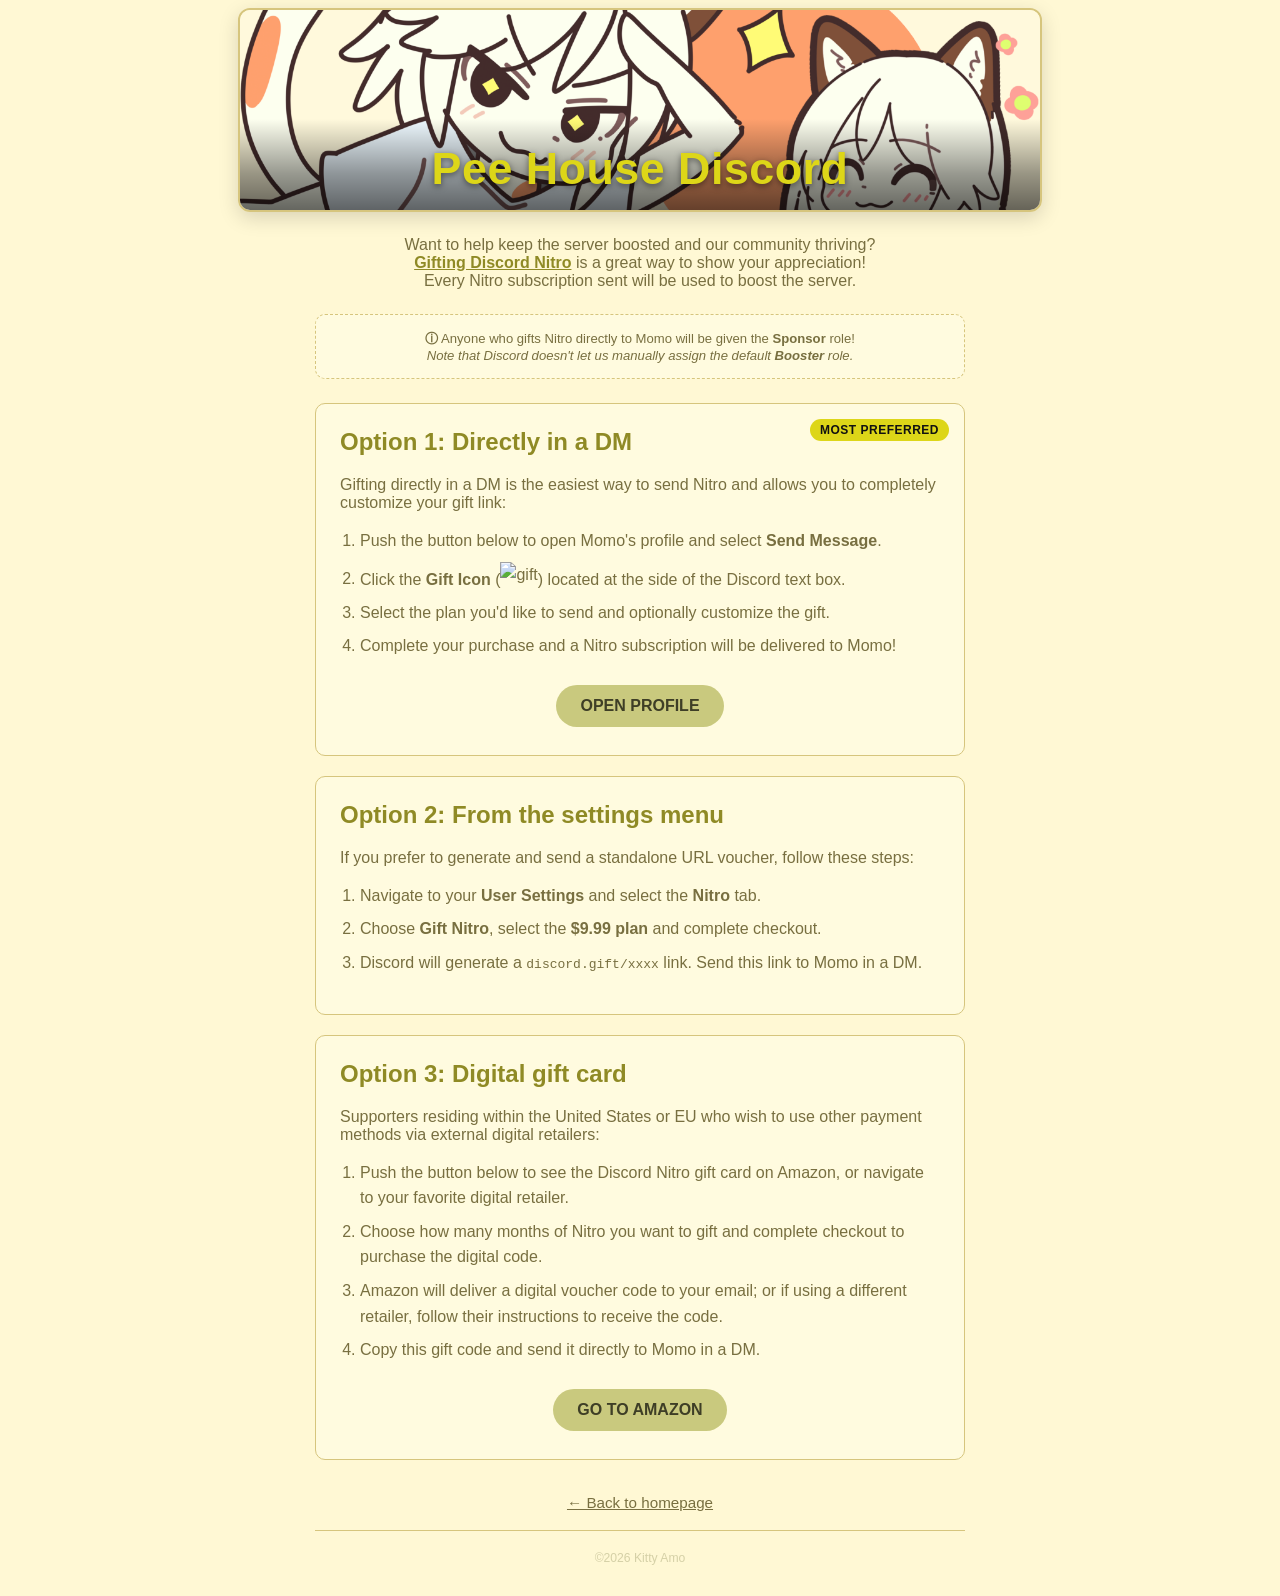
==== gift-discord-nitro.html @ 7c8e4d51 "truncated kofi" ====
<!DOCTYPE html>
<html>
<head>
    <title>Support Pee House with Discord Nitro - Pee House</title>
    <meta property="og:title" content="Gift Nitro to Pee House">
    <meta property="og:description" content="Want to support the Pee House? Here is how you can gift Discord Nitro to the owner!">
    <meta property="og:image" content="https://pee.house/assets/DrinkingAnime.gif">
    <meta name="theme-color" content="#f8f2b6">
    <link rel="icon" href="assets/ph-favicon.png" type="image/png" sizes="32x32">
    <link rel="shortcut icon" href="assets/ph-favicon.png" type="image/png">
    <link rel="apple-touch-icon" href="assets/ph-favicon.png">

    <style>
        h1 { color: #DDD618; }
        h2 { color: var(--label); margin-top: 0; }
        
        /* 1. SOLID DEFAULT STATE: LIGHT MODE */
        :root {
            --page-bg: #fff8d4;
            --page-text: #786f40;
            --card-bg: #fffbdf;
            --card-border: #d6c57d;
            --label: #8f8a25;
            --muted: #444;
            --footer-text: #b4b183bd;
            --footer-heading: #d7d2a7c3;
            --button-bg: #c9c97e;
            --button-text: #3e3e26;
            --modal-bg: #fffef5;
            --modal-text: #111;
            --modal-overlay: rgba(0,0,0,0.12);
            --inline-link: #8f8a25; /* Custom light mode link color */
            --title-color: #DDD618;
            --title-hover: #fff37a; /* Slightly brighter yellow on hover */
        }
        
        .join-button:hover {
            background: #f7e992;
        }

        /* 2. DARK MODE WHEN REQUESTED */
        @media (prefers-color-scheme: dark) {
            :root {
                --page-bg: #2c2c2c;
                --page-text: #f3f4d3;
                --card-bg: #595959;
                --card-border: #333;
                --label: #bdbb4e;
                --muted: #ddd;
                --footer-text: #c7bb6378;
                --footer-heading: #d3c41f1a;
                --button-bg: #DDD618;
                --button-text: #111;
                --modal-bg: #121212;
                --modal-text: #fff;
                --modal-overlay: rgba(0,0,0,0.6);
                --inline-link: #ffeb3b; /* Custom dark mode link color */
                --title-color: #DDD618;
                --title-hover: #ffeb3b;
            }
            .join-button:hover {
                background: #ffeb3b;
            }
        }

        body {
            display: flex;
            flex-direction: column;
            align-items: center;
            text-align: center;
            font-family: 'Segoe UI', 'Helvetica Neue', Arial, sans-serif;
            background: var(--page-bg);
            color: var(--page-text);
            padding: 20px;
        }

        /* Inline Text Hyperlinks Style Rule */
        p a {
            color: var(--inline-link);
            text-decoration: underline;
            font-weight: 600;
            transition: color 0.2s ease;
        }
        p a:hover {
            color: var(--button-bg);
        }

        /* Container layouts */
        .gift-layout {
            display: flex;
            flex-direction: column;
            gap: 20px;
            width: 100%;
            max-width: 650px;
            box-sizing: border-box;
            margin: 0 auto 24px;
        }

        .gift-card {
            background: var(--card-bg);
            padding: 24px;
            border-radius: 10px;
            border: 1px solid var(--card-border);
            text-align: left;
            box-sizing: border-box;
            position: relative;
        }

        .preferred-badge {
            position: absolute;
            top: 15px;
            right: 15px;
            background: #DDD618;
            color: #111;
            font-size: 0.75rem;
            font-weight: bold;
            padding: 4px 10px;
            border-radius: 999px;
            text-transform: uppercase;
            letter-spacing: 0.5px;
        }
        
        @media (prefers-color-scheme: dark) {
            .preferred-badge {
                background: #ffeb3b;
            }
        }

        /* Step instructions list styling */
        .instruction-steps {
            padding-left: 20px;
            margin: 14px 0;
            line-height: 1.6;
        }
        .instruction-steps li {
            margin-bottom: 8px;
        }

        .join-button {
            display: inline-block;
            margin: 12px 0 4px;
            padding: 12px 24px;
            border-radius: 999px;
            background: var(--button-bg);
            color: var(--button-text);
            font-weight: bold;
            text-decoration: none;
            transition: background 0.2s ease, transform 0.2s ease;
            text-align: center;
        }

        .join-button:hover {
            transform: translateY(-1px);
        }
        
        .join-button.blurple:hover {
            background: #5865F2; /* Discord Color override */
            color: #fff !important;
        }

        .banner-hero {
            position: relative;
            width: 100%;
            max-width: 800px;
            margin: -20px auto 24px;
            border-radius: 12px;
            overflow: hidden;
            box-shadow: 0 6px 20px rgba(0, 0, 0, 0.15);
            border: 2px solid var(--card-border);
        }

        .banner-image {
            width: 100%;
            height: auto;
            display: block;
            max-height: 250px;
            object-fit: cover;
            min-height: 150px;
        }

        /* Header link container adjustments */
        .banner-title-link {
            text-decoration: none;
            display: block;
        }

        .banner-title {
            position: absolute;
            bottom: 0;
            left: 0;
            right: 0;
            margin: 0;
            color: var(--title-color);
            font-size: clamp(1.8rem, 4vw, 2.8rem);
            font-weight: 700;
            text-align: center;
            padding: 24px 20px 16px;
            background: linear-gradient(to bottom, rgba(0,0,0,0) 0%, rgba(0,0,0,0.4) 60%, rgba(0,0,0,0.6) 100%);
            text-shadow: 0 2px 6px rgba(0, 0, 0, 0.5);
            letter-spacing: 0.5px;
            z-index: 10;
            transition: color 0.2s ease;
        }
        
        /* Gives a subtle, responsive illumination hint that it's clickable */
        .banner-title-link:hover .banner-title {
            color: var(--title-hover);
        }
        
        .back-home {
            margin-top: 10px;
            display: inline-block;
            color: var(--page-text);
            text-decoration: underline;
            font-size: 0.95rem;
        }
        .back-home:hover {
            color: var(--label);
        }

        .footer-links {
            display: flex;
            justify-content: center;
            align-items: center;
            margin: 18px auto 0; 
            padding-top: 18px;
            border-top: 1px solid var(--card-border);
            color: var(--footer-text);
            font-size: 0.777rem;
            line-height: 1.6;
            text-align: center;
            width: 100%;
            max-width: 650px;
            box-sizing: border-box; /* Prevents padding from shifting the box balance */
        }
    </style>
</head>

<body>
    <div id="page-content">
        <div class="banner-hero">
            <img src="assets/90c8fb15252240ecac259674f3ed7392.png" alt="Pee House Banner" class="banner-image" loading="lazy">
            <a href="index.html" class="banner-title-link">
                <h1 class="banner-title">Pee House Discord</h1>
            </a>
        </div>

        <p style="max-width: 600px; margin: 0 auto 24px;">
            Want to help keep the server boosted and our community thriving? <br>
            <a href="https://support.discord.com/hc/en-us/articles/360020877112-Nitro-Gifting" target="_blank" rel="noopener">Gifting Discord Nitro</a> is a great way to show your appreciation! <br>
            Every Nitro subscription sent will be used to boost the server.
        </p>
        <div style="background: var(--card-bg); border: 1px dashed var(--card-border); padding: 15px; border-radius: 10px; max-width: 650px; margin: 0 auto 24px; text-align: center; box-sizing: border-box;">
            <p style="margin: 0; font-size: 0.82rem;">
                <b>ⓘ</b> Anyone who gifts Nitro directly to Momo will be given the <strong>Sponsor</strong> role! <br><i>Note that Discord doesn't let us manually assign the default <b>Booster</b> role.</i> 
            </p>
        </div>
        <div class="gift-layout">
            
            <div class="gift-card">
                <span class="preferred-badge">Most Preferred</span>
                <h2>Option 1: Directly in a DM</h2>
                <p>Gifting directly in a DM is the easiest way to send Nitro and allows you to completely customize your gift link:</p>
                
                <ol class="instruction-steps">
                    <li>Push the button below to open Momo's profile and select <strong>Send Message</strong>.</li>
                    <li>Click the <strong>Gift Icon</strong> (<img src="https://abs.twimg.com/emoji/v2/72x72/1f381.png" width="16" height="16" style="vertical-align: text-bottom;" alt="gift">) located at the side of the Discord text box.</li>
                    <li>Select the plan you'd like to send and optionally customize the gift.</li>
                    <li>Complete your purchase and a Nitro subscription will be delivered to Momo!</li>
                </ol>

                <div style="text-align: center;">
                    <a href="https://discord.com/users/555797660507045941" target="_blank" rel="noopener" class="join-button blurple">
                        OPEN PROFILE
                    </a>
                </div>
            </div>

            <div class="gift-card">
                <h2>Option 2: From the settings menu</h2>
                <p>If you prefer to generate and send a standalone URL voucher, follow these steps:</p>
                
                <ol class="instruction-steps">
                    <li>Navigate to your <strong>User Settings</strong> and select the <strong>Nitro</strong> tab.</li>
                    <li>Choose <strong>Gift Nitro</strong>, select the <strong>$9.99 plan</strong> and complete checkout.</li>
                    <li>Discord will generate a <code>discord.gift/xxxx</code> link. Send this link to Momo in a DM.</li>
                </ol>
            </div>

            <div class="gift-card">
                <h2>Option 3: Digital gift card</h2>
                <p>Supporters residing within the United States or EU who wish to use other payment methods via external digital retailers:</p>
                
                <ol class="instruction-steps">
                    <li>Push the button below to see the Discord Nitro gift card on Amazon, or navigate to your favorite digital retailer.</li>
                    <li>Choose how many months of Nitro you want to gift and complete checkout to purchase the digital code.</li>
                    <li>Amazon will deliver a digital voucher code to your email; or if using a different retailer, follow their instructions to receive the code.</li>
                    <li>Copy this gift code and send it directly to Momo in a DM.</li>
                </ol>

                <div style="text-align: center;">
                    <a href="https://www.amazon.com/Discord-Nitro-1-Month-Subscription-Digital/dp/B0CF4J58QK" target="_blank" rel="noopener" class="join-button">
                        GO TO AMAZON
                    </a>
                </div>
            </div>

        </div>
        
        <a href="index.html" class="back-home">← Back to homepage</a>

            <script src='https://storage.ko-fi.com/cdn/scripts/overlay-widget.js'></script>
            <script>
            kofiWidgetOverlay.draw('phouse', {
                'type': 'floating-chat',
                'floating-chat.donateButton.text': 'Ko-Fi',
                'floating-chat.donateButton.background-color': '#fcbf47',
                'floating-chat.donateButton.text-color': '#323842'
            });
            </script>

        <footer class="footer-links">
            <div style="font-size: 0.76rem; opacity: 0.75;">
                &copy;2026 Kitty Amo
            </div>
        </footer>
    </div>

    <script>
        // Synchronizes theme overrides dynamically for system-wide light/dark changes 
        function setThemeMeta() {
            const darkMq = window.matchMedia('(prefers-color-scheme: dark)');
            const metaTheme = document.querySelector('meta[name="theme-color"]');
            if (metaTheme) {
                metaTheme.content = darkMq.matches ? '#DDD618' : '#f8f2b6';
            }
        }
        setThemeMeta();
        const darkMq = window.matchMedia('(prefers-color-scheme: dark)');
        if (darkMq.addEventListener) darkMq.addEventListener('change', setThemeMeta);
    </script>
</body>
</html>
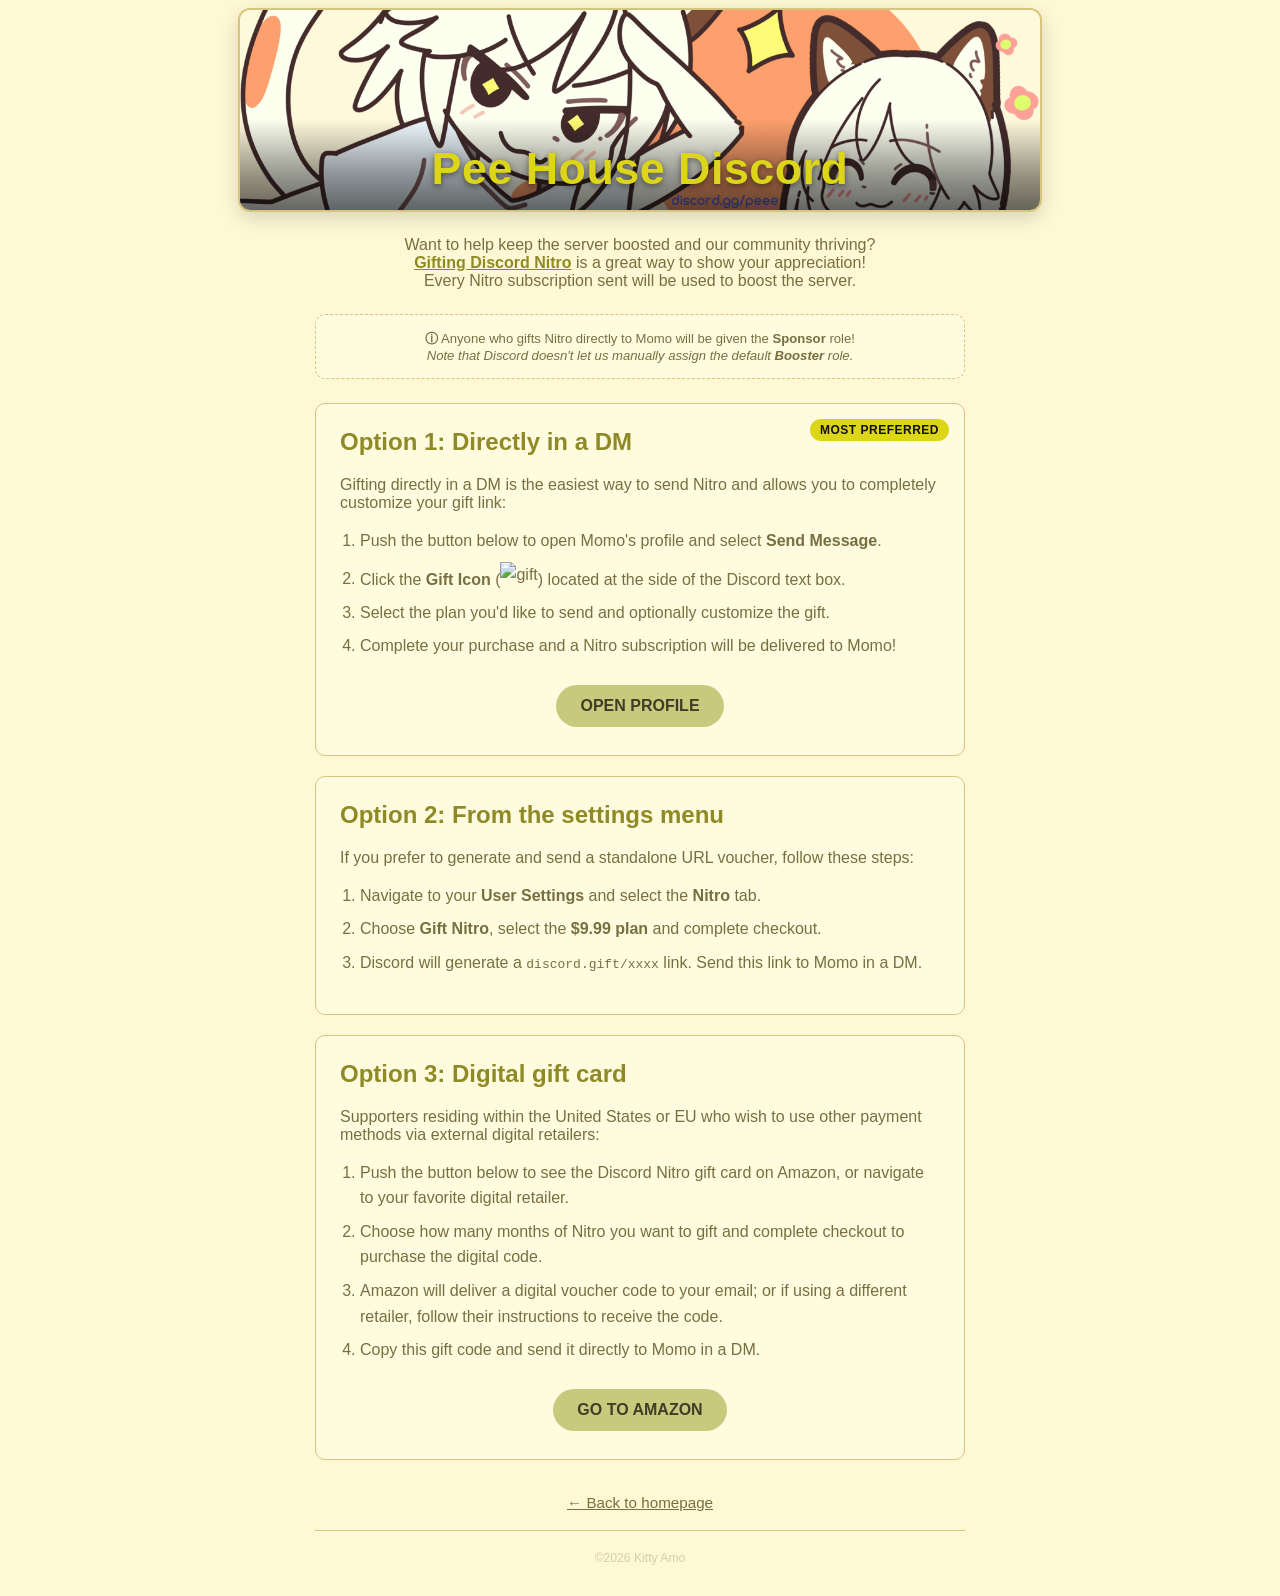
==== commit da2415d9: "add url to banner" ====
--- a/gift-discord-nitro.html
+++ b/gift-discord-nitro.html
@@ -1,343 +1,343 @@
-<!DOCTYPE html>
-<html>
-<head>
-    <title>Support Pee House with Discord Nitro - Pee House</title>
-    <meta property="og:title" content="Gift Nitro to Pee House">
-    <meta property="og:description" content="Want to support the Pee House? Here is how you can gift Discord Nitro to the owner!">
-    <meta property="og:image" content="https://pee.house/assets/DrinkingAnime.gif">
-    <meta name="theme-color" content="#f8f2b6">
-    <link rel="icon" href="assets/ph-favicon.png" type="image/png" sizes="32x32">
-    <link rel="shortcut icon" href="assets/ph-favicon.png" type="image/png">
-    <link rel="apple-touch-icon" href="assets/ph-favicon.png">
-
-    <style>
-        h1 { color: #DDD618; }
-        h2 { color: var(--label); margin-top: 0; }
-        
-        /* 1. SOLID DEFAULT STATE: LIGHT MODE */
-        :root {
-            --page-bg: #fff8d4;
-            --page-text: #786f40;
-            --card-bg: #fffbdf;
-            --card-border: #d6c57d;
-            --label: #8f8a25;
-            --muted: #444;
-            --footer-text: #b4b183bd;
-            --footer-heading: #d7d2a7c3;
-            --button-bg: #c9c97e;
-            --button-text: #3e3e26;
-            --modal-bg: #fffef5;
-            --modal-text: #111;
-            --modal-overlay: rgba(0,0,0,0.12);
-            --inline-link: #8f8a25; /* Custom light mode link color */
-            --title-color: #DDD618;
-            --title-hover: #fff37a; /* Slightly brighter yellow on hover */
-        }
-        
-        .join-button:hover {
-            background: #f7e992;
-        }
-
-        /* 2. DARK MODE WHEN REQUESTED */
-        @media (prefers-color-scheme: dark) {
-            :root {
-                --page-bg: #2c2c2c;
-                --page-text: #f3f4d3;
-                --card-bg: #595959;
-                --card-border: #333;
-                --label: #bdbb4e;
-                --muted: #ddd;
-                --footer-text: #c7bb6378;
-                --footer-heading: #d3c41f1a;
-                --button-bg: #DDD618;
-                --button-text: #111;
-                --modal-bg: #121212;
-                --modal-text: #fff;
-                --modal-overlay: rgba(0,0,0,0.6);
-                --inline-link: #ffeb3b; /* Custom dark mode link color */
-                --title-color: #DDD618;
-                --title-hover: #ffeb3b;
-            }
-            .join-button:hover {
-                background: #ffeb3b;
-            }
-        }
-
-        body {
-            display: flex;
-            flex-direction: column;
-            align-items: center;
-            text-align: center;
-            font-family: 'Segoe UI', 'Helvetica Neue', Arial, sans-serif;
-            background: var(--page-bg);
-            color: var(--page-text);
-            padding: 20px;
-        }
-
-        /* Inline Text Hyperlinks Style Rule */
-        p a {
-            color: var(--inline-link);
-            text-decoration: underline;
-            font-weight: 600;
-            transition: color 0.2s ease;
-        }
-        p a:hover {
-            color: var(--button-bg);
-        }
-
-        /* Container layouts */
-        .gift-layout {
-            display: flex;
-            flex-direction: column;
-            gap: 20px;
-            width: 100%;
-            max-width: 650px;
-            box-sizing: border-box;
-            margin: 0 auto 24px;
-        }
-
-        .gift-card {
-            background: var(--card-bg);
-            padding: 24px;
-            border-radius: 10px;
-            border: 1px solid var(--card-border);
-            text-align: left;
-            box-sizing: border-box;
-            position: relative;
-        }
-
-        .preferred-badge {
-            position: absolute;
-            top: 15px;
-            right: 15px;
-            background: #DDD618;
-            color: #111;
-            font-size: 0.75rem;
-            font-weight: bold;
-            padding: 4px 10px;
-            border-radius: 999px;
-            text-transform: uppercase;
-            letter-spacing: 0.5px;
-        }
-        
-        @media (prefers-color-scheme: dark) {
-            .preferred-badge {
-                background: #ffeb3b;
-            }
-        }
-
-        /* Step instructions list styling */
-        .instruction-steps {
-            padding-left: 20px;
-            margin: 14px 0;
-            line-height: 1.6;
-        }
-        .instruction-steps li {
-            margin-bottom: 8px;
-        }
-
-        .join-button {
-            display: inline-block;
-            margin: 12px 0 4px;
-            padding: 12px 24px;
-            border-radius: 999px;
-            background: var(--button-bg);
-            color: var(--button-text);
-            font-weight: bold;
-            text-decoration: none;
-            transition: background 0.2s ease, transform 0.2s ease;
-            text-align: center;
-        }
-
-        .join-button:hover {
-            transform: translateY(-1px);
-        }
-        
-        .join-button.blurple:hover {
-            background: #5865F2; /* Discord Color override */
-            color: #fff !important;
-        }
-
-        .banner-hero {
-            position: relative;
-            width: 100%;
-            max-width: 800px;
-            margin: -20px auto 24px;
-            border-radius: 12px;
-            overflow: hidden;
-            box-shadow: 0 6px 20px rgba(0, 0, 0, 0.15);
-            border: 2px solid var(--card-border);
-        }
-
-        .banner-image {
-            width: 100%;
-            height: auto;
-            display: block;
-            max-height: 250px;
-            object-fit: cover;
-            min-height: 150px;
-        }
-
-        /* Header link container adjustments */
-        .banner-title-link {
-            text-decoration: none;
-            display: block;
-        }
-
-        .banner-title {
-            position: absolute;
-            bottom: 0;
-            left: 0;
-            right: 0;
-            margin: 0;
-            color: var(--title-color);
-            font-size: clamp(1.8rem, 4vw, 2.8rem);
-            font-weight: 700;
-            text-align: center;
-            padding: 24px 20px 16px;
-            background: linear-gradient(to bottom, rgba(0,0,0,0) 0%, rgba(0,0,0,0.4) 60%, rgba(0,0,0,0.6) 100%);
-            text-shadow: 0 2px 6px rgba(0, 0, 0, 0.5);
-            letter-spacing: 0.5px;
-            z-index: 10;
-            transition: color 0.2s ease;
-        }
-        
-        /* Gives a subtle, responsive illumination hint that it's clickable */
-        .banner-title-link:hover .banner-title {
-            color: var(--title-hover);
-        }
-        
-        .back-home {
-            margin-top: 10px;
-            display: inline-block;
-            color: var(--page-text);
-            text-decoration: underline;
-            font-size: 0.95rem;
-        }
-        .back-home:hover {
-            color: var(--label);
-        }
-
-        .footer-links {
-            display: flex;
-            justify-content: center;
-            align-items: center;
-            margin: 18px auto 0; 
-            padding-top: 18px;
-            border-top: 1px solid var(--card-border);
-            color: var(--footer-text);
-            font-size: 0.777rem;
-            line-height: 1.6;
-            text-align: center;
-            width: 100%;
-            max-width: 650px;
-            box-sizing: border-box; /* Prevents padding from shifting the box balance */
-        }
-    </style>
-</head>
-
-<body>
-    <div id="page-content">
-        <div class="banner-hero">
-            <img src="assets/90c8fb15252240ecac259674f3ed7392.png" alt="Pee House Banner" class="banner-image" loading="lazy">
-            <a href="index.html" class="banner-title-link">
-                <h1 class="banner-title">Pee House Discord</h1>
-            </a>
-        </div>
-
-        <p style="max-width: 600px; margin: 0 auto 24px;">
-            Want to help keep the server boosted and our community thriving? <br>
-            <a href="https://support.discord.com/hc/en-us/articles/360020877112-Nitro-Gifting" target="_blank" rel="noopener">Gifting Discord Nitro</a> is a great way to show your appreciation! <br>
-            Every Nitro subscription sent will be used to boost the server.
-        </p>
-        <div style="background: var(--card-bg); border: 1px dashed var(--card-border); padding: 15px; border-radius: 10px; max-width: 650px; margin: 0 auto 24px; text-align: center; box-sizing: border-box;">
-            <p style="margin: 0; font-size: 0.82rem;">
-                <b>ⓘ</b> Anyone who gifts Nitro directly to Momo will be given the <strong>Sponsor</strong> role! <br><i>Note that Discord doesn't let us manually assign the default <b>Booster</b> role.</i> 
-            </p>
-        </div>
-        <div class="gift-layout">
-            
-            <div class="gift-card">
-                <span class="preferred-badge">Most Preferred</span>
-                <h2>Option 1: Directly in a DM</h2>
-                <p>Gifting directly in a DM is the easiest way to send Nitro and allows you to completely customize your gift link:</p>
-                
-                <ol class="instruction-steps">
-                    <li>Push the button below to open Momo's profile and select <strong>Send Message</strong>.</li>
-                    <li>Click the <strong>Gift Icon</strong> (<img src="https://abs.twimg.com/emoji/v2/72x72/1f381.png" width="16" height="16" style="vertical-align: text-bottom;" alt="gift">) located at the side of the Discord text box.</li>
-                    <li>Select the plan you'd like to send and optionally customize the gift.</li>
-                    <li>Complete your purchase and a Nitro subscription will be delivered to Momo!</li>
-                </ol>
-
-                <div style="text-align: center;">
-                    <a href="https://discord.com/users/555797660507045941" target="_blank" rel="noopener" class="join-button blurple">
-                        OPEN PROFILE
-                    </a>
-                </div>
-            </div>
-
-            <div class="gift-card">
-                <h2>Option 2: From the settings menu</h2>
-                <p>If you prefer to generate and send a standalone URL voucher, follow these steps:</p>
-                
-                <ol class="instruction-steps">
-                    <li>Navigate to your <strong>User Settings</strong> and select the <strong>Nitro</strong> tab.</li>
-                    <li>Choose <strong>Gift Nitro</strong>, select the <strong>$9.99 plan</strong> and complete checkout.</li>
-                    <li>Discord will generate a <code>discord.gift/xxxx</code> link. Send this link to Momo in a DM.</li>
-                </ol>
-            </div>
-
-            <div class="gift-card">
-                <h2>Option 3: Digital gift card</h2>
-                <p>Supporters residing within the United States or EU who wish to use other payment methods via external digital retailers:</p>
-                
-                <ol class="instruction-steps">
-                    <li>Push the button below to see the Discord Nitro gift card on Amazon, or navigate to your favorite digital retailer.</li>
-                    <li>Choose how many months of Nitro you want to gift and complete checkout to purchase the digital code.</li>
-                    <li>Amazon will deliver a digital voucher code to your email; or if using a different retailer, follow their instructions to receive the code.</li>
-                    <li>Copy this gift code and send it directly to Momo in a DM.</li>
-                </ol>
-
-                <div style="text-align: center;">
-                    <a href="https://www.amazon.com/Discord-Nitro-1-Month-Subscription-Digital/dp/B0CF4J58QK" target="_blank" rel="noopener" class="join-button">
-                        GO TO AMAZON
-                    </a>
-                </div>
-            </div>
-
-        </div>
-        
-        <a href="index.html" class="back-home">← Back to homepage</a>
-
-            <script src='https://storage.ko-fi.com/cdn/scripts/overlay-widget.js'></script>
-            <script>
-            kofiWidgetOverlay.draw('phouse', {
-                'type': 'floating-chat',
-                'floating-chat.donateButton.text': 'Ko-Fi',
-                'floating-chat.donateButton.background-color': '#fcbf47',
-                'floating-chat.donateButton.text-color': '#323842'
-            });
-            </script>
-
-        <footer class="footer-links">
-            <div style="font-size: 0.76rem; opacity: 0.75;">
-                &copy;2026 Kitty Amo
-            </div>
-        </footer>
-    </div>
-
-    <script>
-        // Synchronizes theme overrides dynamically for system-wide light/dark changes 
-        function setThemeMeta() {
-            const darkMq = window.matchMedia('(prefers-color-scheme: dark)');
-            const metaTheme = document.querySelector('meta[name="theme-color"]');
-            if (metaTheme) {
-                metaTheme.content = darkMq.matches ? '#DDD618' : '#f8f2b6';
-            }
-        }
-        setThemeMeta();
-        const darkMq = window.matchMedia('(prefers-color-scheme: dark)');
-        if (darkMq.addEventListener) darkMq.addEventListener('change', setThemeMeta);
-    </script>
-</body>
+<!DOCTYPE html>
+<html>
+<head>
+    <title>Support Pee House with Discord Nitro - Pee House</title>
+    <meta property="og:title" content="Gift Nitro to Pee House">
+    <meta property="og:description" content="Want to support the Pee House? Here is how you can gift Discord Nitro to the owner!">
+    <meta property="og:image" content="https://pee.house/assets/DrinkingAnime.gif">
+    <meta name="theme-color" content="#f8f2b6">
+    <link rel="icon" href="assets/ph-favicon.png" type="image/png" sizes="32x32">
+    <link rel="shortcut icon" href="assets/ph-favicon.png" type="image/png">
+    <link rel="apple-touch-icon" href="assets/ph-favicon.png">
+
+    <style>
+        h1 { color: #DDD618; }
+        h2 { color: var(--label); margin-top: 0; }
+        
+        /* 1. SOLID DEFAULT STATE: LIGHT MODE */
+        :root {
+            --page-bg: #fff8d4;
+            --page-text: #786f40;
+            --card-bg: #fffbdf;
+            --card-border: #d6c57d;
+            --label: #8f8a25;
+            --muted: #444;
+            --footer-text: #b4b183bd;
+            --footer-heading: #d7d2a7c3;
+            --button-bg: #c9c97e;
+            --button-text: #3e3e26;
+            --modal-bg: #fffef5;
+            --modal-text: #111;
+            --modal-overlay: rgba(0,0,0,0.12);
+            --inline-link: #8f8a25; /* Custom light mode link color */
+            --title-color: #DDD618;
+            --title-hover: #fff37a; /* Slightly brighter yellow on hover */
+        }
+        
+        .join-button:hover {
+            background: #f7e992;
+        }
+
+        /* 2. DARK MODE WHEN REQUESTED */
+        @media (prefers-color-scheme: dark) {
+            :root {
+                --page-bg: #2c2c2c;
+                --page-text: #f3f4d3;
+                --card-bg: #595959;
+                --card-border: #333;
+                --label: #bdbb4e;
+                --muted: #ddd;
+                --footer-text: #c7bb6378;
+                --footer-heading: #d3c41f1a;
+                --button-bg: #DDD618;
+                --button-text: #111;
+                --modal-bg: #121212;
+                --modal-text: #fff;
+                --modal-overlay: rgba(0,0,0,0.6);
+                --inline-link: #ffeb3b; /* Custom dark mode link color */
+                --title-color: #DDD618;
+                --title-hover: #ffeb3b;
+            }
+            .join-button:hover {
+                background: #ffeb3b;
+            }
+        }
+
+        body {
+            display: flex;
+            flex-direction: column;
+            align-items: center;
+            text-align: center;
+            font-family: 'Segoe UI', 'Helvetica Neue', Arial, sans-serif;
+            background: var(--page-bg);
+            color: var(--page-text);
+            padding: 20px;
+        }
+
+        /* Inline Text Hyperlinks Style Rule */
+        p a {
+            color: var(--inline-link);
+            text-decoration: underline;
+            font-weight: 600;
+            transition: color 0.2s ease;
+        }
+        p a:hover {
+            color: var(--button-bg);
+        }
+
+        /* Container layouts */
+        .gift-layout {
+            display: flex;
+            flex-direction: column;
+            gap: 20px;
+            width: 100%;
+            max-width: 650px;
+            box-sizing: border-box;
+            margin: 0 auto 24px;
+        }
+
+        .gift-card {
+            background: var(--card-bg);
+            padding: 24px;
+            border-radius: 10px;
+            border: 1px solid var(--card-border);
+            text-align: left;
+            box-sizing: border-box;
+            position: relative;
+        }
+
+        .preferred-badge {
+            position: absolute;
+            top: 15px;
+            right: 15px;
+            background: #DDD618;
+            color: #111;
+            font-size: 0.75rem;
+            font-weight: bold;
+            padding: 4px 10px;
+            border-radius: 999px;
+            text-transform: uppercase;
+            letter-spacing: 0.5px;
+        }
+        
+        @media (prefers-color-scheme: dark) {
+            .preferred-badge {
+                background: #ffeb3b;
+            }
+        }
+
+        /* Step instructions list styling */
+        .instruction-steps {
+            padding-left: 20px;
+            margin: 14px 0;
+            line-height: 1.6;
+        }
+        .instruction-steps li {
+            margin-bottom: 8px;
+        }
+
+        .join-button {
+            display: inline-block;
+            margin: 12px 0 4px;
+            padding: 12px 24px;
+            border-radius: 999px;
+            background: var(--button-bg);
+            color: var(--button-text);
+            font-weight: bold;
+            text-decoration: none;
+            transition: background 0.2s ease, transform 0.2s ease;
+            text-align: center;
+        }
+
+        .join-button:hover {
+            transform: translateY(-1px);
+        }
+        
+        .join-button.blurple:hover {
+            background: #5865F2; /* Discord Color override */
+            color: #fff !important;
+        }
+
+        .banner-hero {
+            position: relative;
+            width: 100%;
+            max-width: 800px;
+            margin: -20px auto 24px;
+            border-radius: 12px;
+            overflow: hidden;
+            box-shadow: 0 6px 20px rgba(0, 0, 0, 0.15);
+            border: 2px solid var(--card-border);
+        }
+
+        .banner-image {
+            width: 100%;
+            height: auto;
+            display: block;
+            max-height: 250px;
+            object-fit: cover;
+            min-height: 150px;
+        }
+
+        /* Header link container adjustments */
+        .banner-title-link {
+            text-decoration: none;
+            display: block;
+        }
+
+        .banner-title {
+            position: absolute;
+            bottom: 0;
+            left: 0;
+            right: 0;
+            margin: 0;
+            color: var(--title-color);
+            font-size: clamp(1.8rem, 4vw, 2.8rem);
+            font-weight: 700;
+            text-align: center;
+            padding: 24px 20px 16px;
+            background: linear-gradient(to bottom, rgba(0,0,0,0) 0%, rgba(0,0,0,0.4) 60%, rgba(0,0,0,0.6) 100%);
+            text-shadow: 0 2px 6px rgba(0, 0, 0, 0.5);
+            letter-spacing: 0.5px;
+            z-index: 10;
+            transition: color 0.2s ease;
+        }
+        
+        /* Gives a subtle, responsive illumination hint that it's clickable */
+        .banner-title-link:hover .banner-title {
+            color: var(--title-hover);
+        }
+        
+        .back-home {
+            margin-top: 10px;
+            display: inline-block;
+            color: var(--page-text);
+            text-decoration: underline;
+            font-size: 0.95rem;
+        }
+        .back-home:hover {
+            color: var(--label);
+        }
+
+        .footer-links {
+            display: flex;
+            justify-content: center;
+            align-items: center;
+            margin: 18px auto 0; 
+            padding-top: 18px;
+            border-top: 1px solid var(--card-border);
+            color: var(--footer-text);
+            font-size: 0.777rem;
+            line-height: 1.6;
+            text-align: center;
+            width: 100%;
+            max-width: 650px;
+            box-sizing: border-box; /* Prevents padding from shifting the box balance */
+        }
+    </style>
+</head>
+
+<body>
+    <div id="page-content">
+        <div class="banner-hero">
+            <img src="assets/bannerwithurl.png" alt="Pee House Banner" class="banner-image" loading="lazy">
+            <a href="/" class="banner-title-link">
+                <h1 class="banner-title">Pee House Discord</h1>
+            </a>
+        </div>
+
+        <p style="max-width: 600px; margin: 0 auto 24px;">
+            Want to help keep the server boosted and our community thriving? <br>
+            <a href="https://support.discord.com/hc/en-us/articles/360020877112-Nitro-Gifting" target="_blank" rel="noopener">Gifting Discord Nitro</a> is a great way to show your appreciation! <br>
+            Every Nitro subscription sent will be used to boost the server.
+        </p>
+        <div style="background: var(--card-bg); border: 1px dashed var(--card-border); padding: 15px; border-radius: 10px; max-width: 650px; margin: 0 auto 24px; text-align: center; box-sizing: border-box;">
+            <p style="margin: 0; font-size: 0.82rem;">
+                <b>ⓘ</b> Anyone who gifts Nitro directly to Momo will be given the <strong>Sponsor</strong> role! <br><i>Note that Discord doesn't let us manually assign the default <b>Booster</b> role.</i> 
+            </p>
+        </div>
+        <div class="gift-layout">
+            
+            <div class="gift-card">
+                <span class="preferred-badge">Most Preferred</span>
+                <h2>Option 1: Directly in a DM</h2>
+                <p>Gifting directly in a DM is the easiest way to send Nitro and allows you to completely customize your gift link:</p>
+                
+                <ol class="instruction-steps">
+                    <li>Push the button below to open Momo's profile and select <strong>Send Message</strong>.</li>
+                    <li>Click the <strong>Gift Icon</strong> (<img src="https://abs.twimg.com/emoji/v2/72x72/1f381.png" width="16" height="16" style="vertical-align: text-bottom;" alt="gift">) located at the side of the Discord text box.</li>
+                    <li>Select the plan you'd like to send and optionally customize the gift.</li>
+                    <li>Complete your purchase and a Nitro subscription will be delivered to Momo!</li>
+                </ol>
+
+                <div style="text-align: center;">
+                    <a href="https://discord.com/users/555797660507045941" target="_blank" rel="noopener" class="join-button blurple">
+                        OPEN PROFILE
+                    </a>
+                </div>
+            </div>
+
+            <div class="gift-card">
+                <h2>Option 2: From the settings menu</h2>
+                <p>If you prefer to generate and send a standalone URL voucher, follow these steps:</p>
+                
+                <ol class="instruction-steps">
+                    <li>Navigate to your <strong>User Settings</strong> and select the <strong>Nitro</strong> tab.</li>
+                    <li>Choose <strong>Gift Nitro</strong>, select the <strong>$9.99 plan</strong> and complete checkout.</li>
+                    <li>Discord will generate a <code>discord.gift/xxxx</code> link. Send this link to Momo in a DM.</li>
+                </ol>
+            </div>
+
+            <div class="gift-card">
+                <h2>Option 3: Digital gift card</h2>
+                <p>Supporters residing within the United States or EU who wish to use other payment methods via external digital retailers:</p>
+                
+                <ol class="instruction-steps">
+                    <li>Push the button below to see the Discord Nitro gift card on Amazon, or navigate to your favorite digital retailer.</li>
+                    <li>Choose how many months of Nitro you want to gift and complete checkout to purchase the digital code.</li>
+                    <li>Amazon will deliver a digital voucher code to your email; or if using a different retailer, follow their instructions to receive the code.</li>
+                    <li>Copy this gift code and send it directly to Momo in a DM.</li>
+                </ol>
+
+                <div style="text-align: center;">
+                    <a href="https://www.amazon.com/Discord-Nitro-1-Month-Subscription-Digital/dp/B0CF4J58QK" target="_blank" rel="noopener" class="join-button">
+                        GO TO AMAZON
+                    </a>
+                </div>
+            </div>
+
+        </div>
+        
+        <a href="index.html" class="back-home">← Back to homepage</a>
+
+            <script src='https://storage.ko-fi.com/cdn/scripts/overlay-widget.js'></script>
+            <script>
+            kofiWidgetOverlay.draw('phouse', {
+                'type': 'floating-chat',
+                'floating-chat.donateButton.text': 'Ko-Fi',
+                'floating-chat.donateButton.background-color': '#fcbf47',
+                'floating-chat.donateButton.text-color': '#323842'
+            });
+            </script>
+
+        <footer class="footer-links">
+            <div style="font-size: 0.76rem; opacity: 0.75;">
+                &copy;2026 Kitty Amo
+            </div>
+        </footer>
+    </div>
+
+    <script>
+        // Synchronizes theme overrides dynamically for system-wide light/dark changes 
+        function setThemeMeta() {
+            const darkMq = window.matchMedia('(prefers-color-scheme: dark)');
+            const metaTheme = document.querySelector('meta[name="theme-color"]');
+            if (metaTheme) {
+                metaTheme.content = darkMq.matches ? '#DDD618' : '#f8f2b6';
+            }
+        }
+        setThemeMeta();
+        const darkMq = window.matchMedia('(prefers-color-scheme: dark)');
+        if (darkMq.addEventListener) darkMq.addEventListener('change', setThemeMeta);
+    </script>
+</body>
 </html>
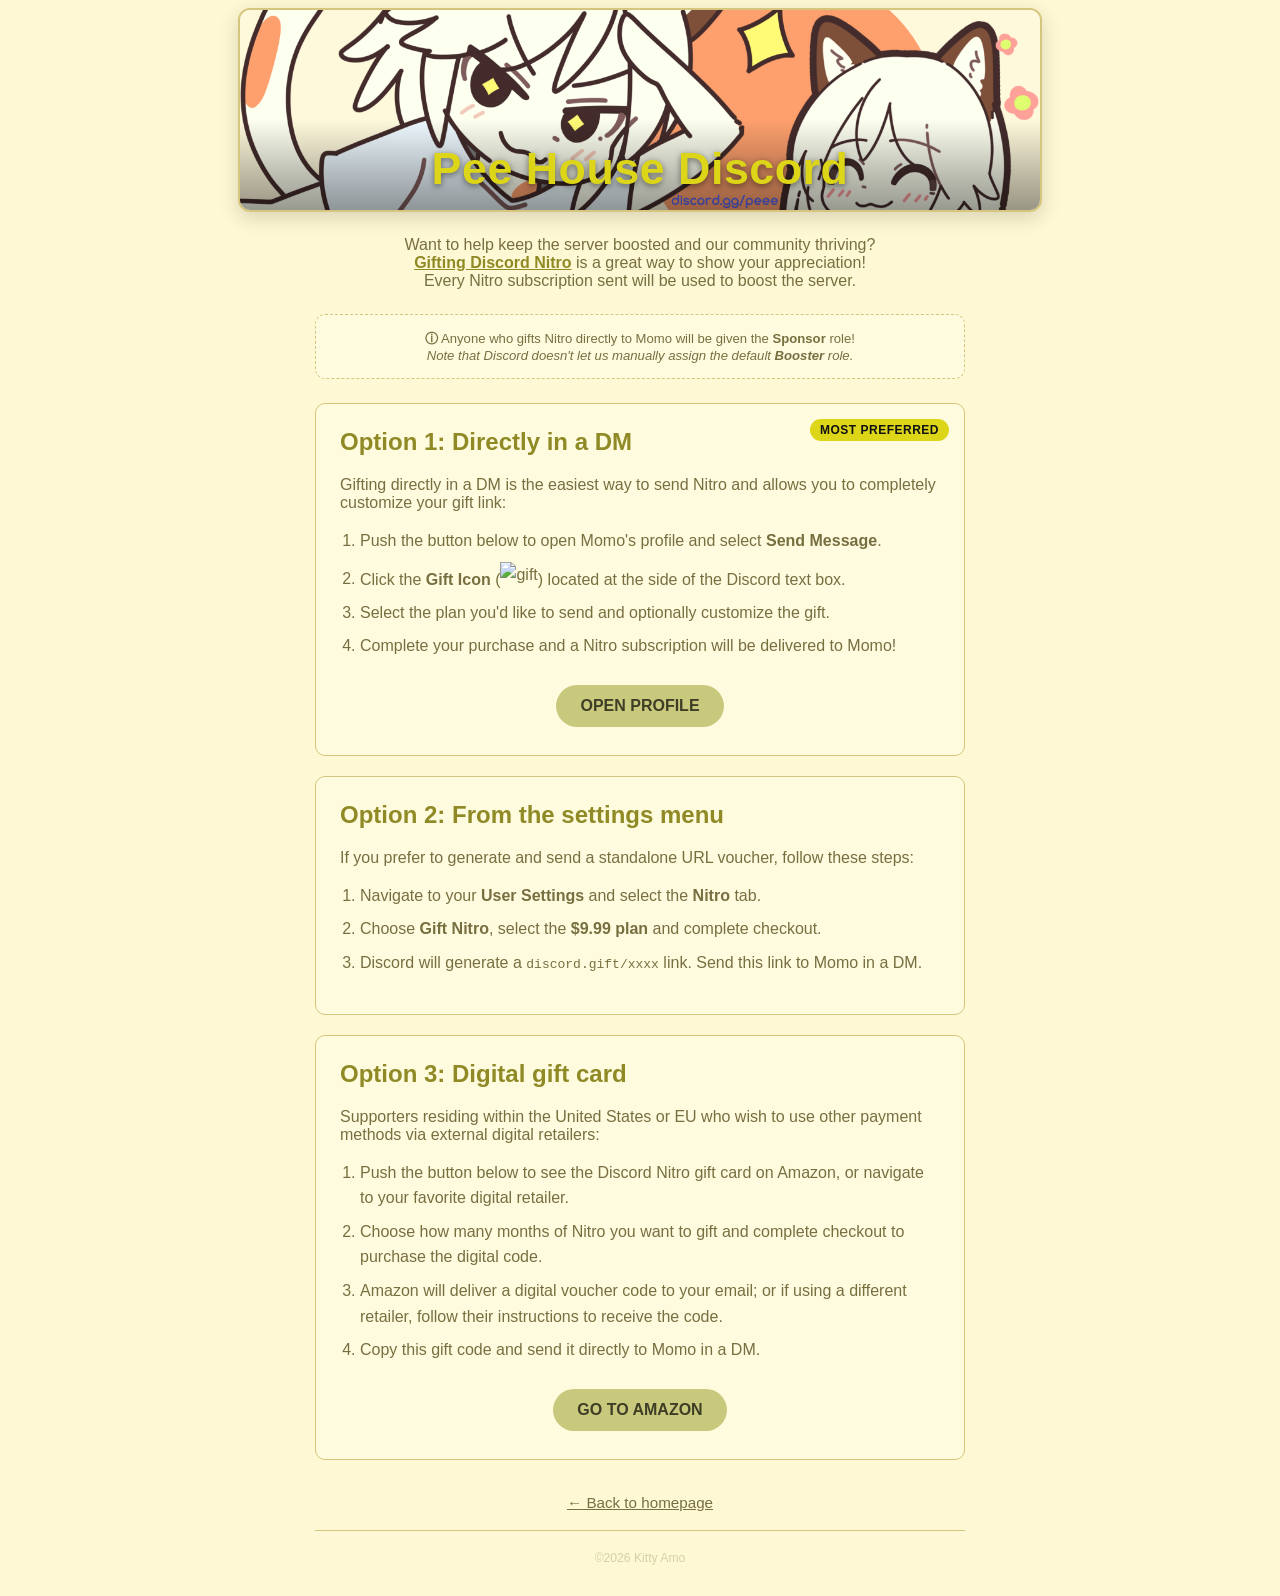
==== commit ed6e7203: "on both pages" ====
--- a/gift-discord-nitro.html
+++ b/gift-discord-nitro.html
@@ -195,7 +195,7 @@
             font-weight: 700;
             text-align: center;
             padding: 24px 20px 16px;
-            background: linear-gradient(to bottom, rgba(0,0,0,0) 0%, rgba(0,0,0,0.4) 60%, rgba(0,0,0,0.6) 100%);
+            background: linear-gradient(to bottom, rgba(0,0,0,0) 0%, rgba(0,0,0,0.25) 60%, rgba(0,0,0,0.4) 100%);
             text-shadow: 0 2px 6px rgba(0, 0, 0, 0.5);
             letter-spacing: 0.5px;
             z-index: 10;
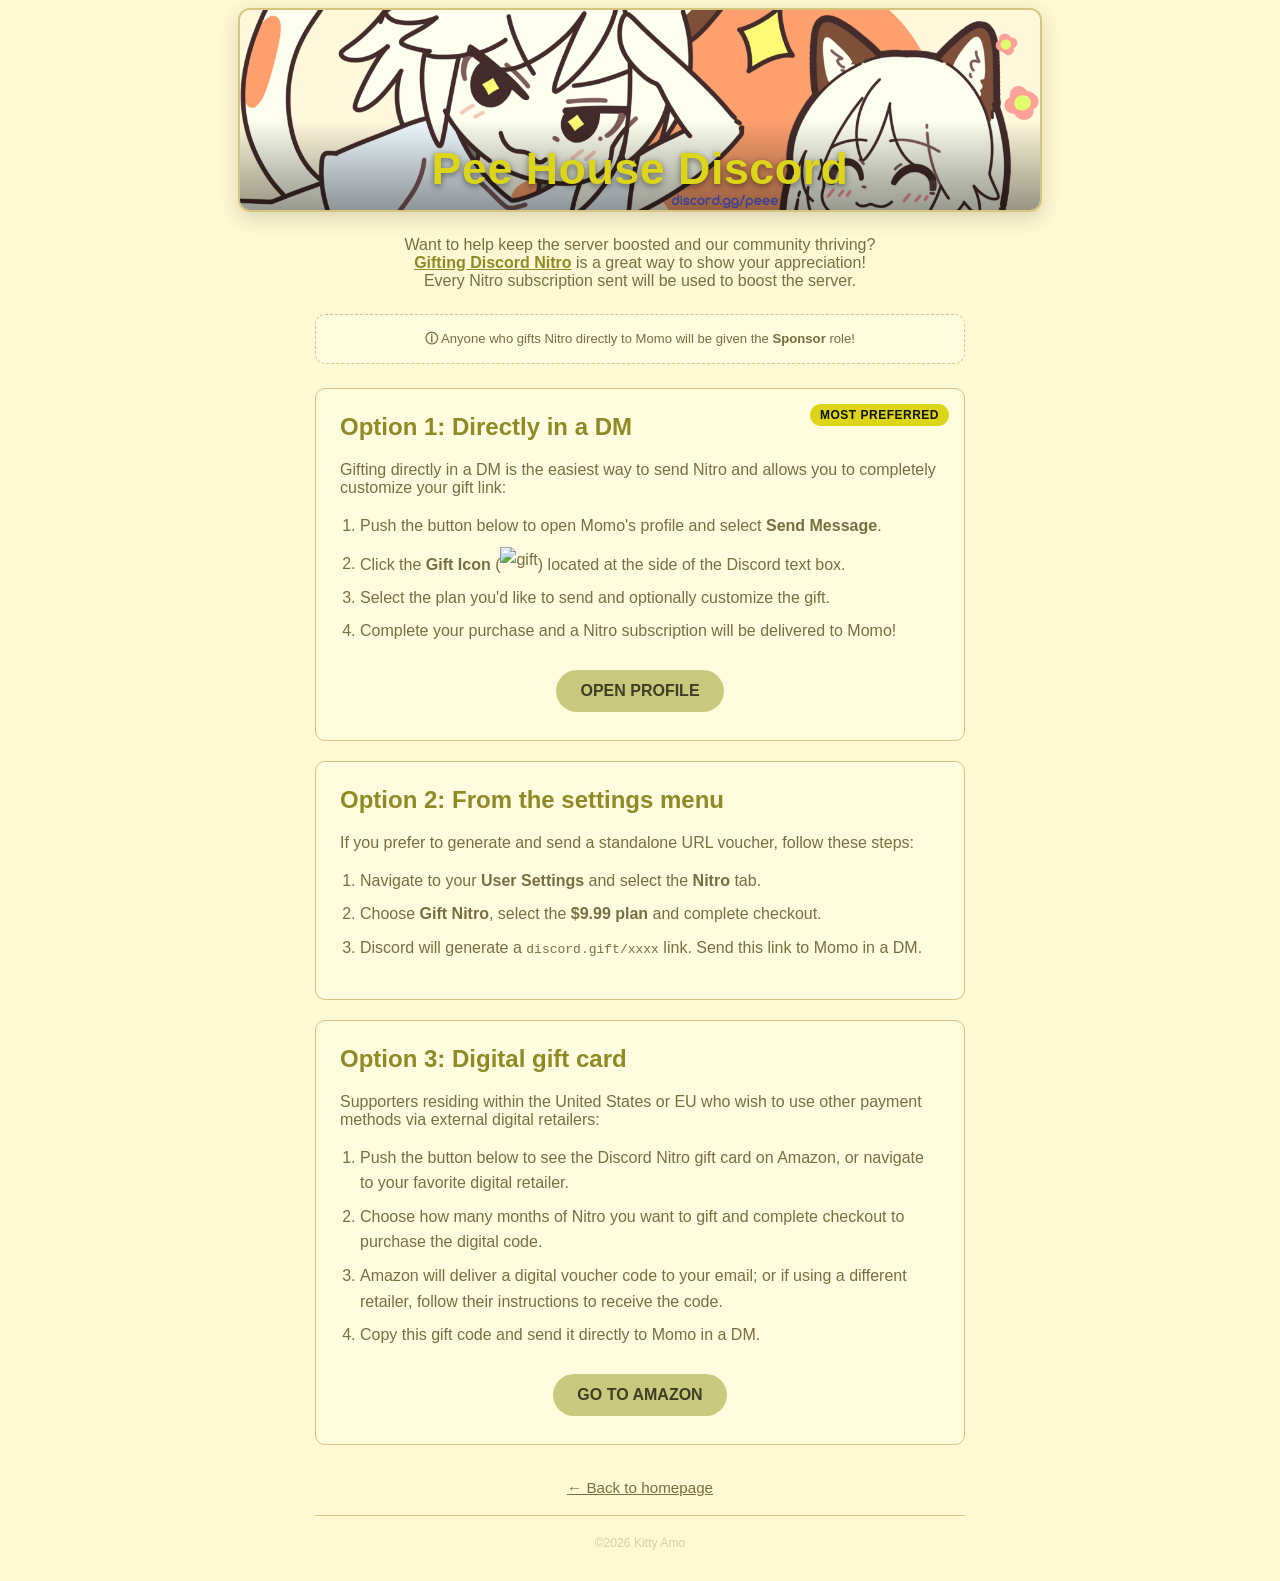
==== commit 2c759e4a: "pointless sentence" ====
--- a/gift-discord-nitro.html
+++ b/gift-discord-nitro.html
@@ -6,9 +6,11 @@
     <meta property="og:description" content="Want to support the Pee House? Here is how you can gift Discord Nitro to the owner!">
     <meta property="og:image" content="https://pee.house/assets/DrinkingAnime.gif">
     <meta name="theme-color" content="#f8f2b6">
+    <meta name="viewport" content="width=device-width, initial-scale=1">
     <link rel="icon" href="assets/ph-favicon.png" type="image/png" sizes="32x32">
     <link rel="shortcut icon" href="assets/ph-favicon.png" type="image/png">
     <link rel="apple-touch-icon" href="assets/ph-favicon.png">
+    <link rel="stylesheet" href="assets/banner.css">
 
     <style>
         h1 { color: #DDD618; }
@@ -158,53 +160,9 @@
             color: #fff !important;
         }
 
-        .banner-hero {
-            position: relative;
-            width: 100%;
-            max-width: 800px;
-            margin: -20px auto 24px;
-            border-radius: 12px;
-            overflow: hidden;
-            box-shadow: 0 6px 20px rgba(0, 0, 0, 0.15);
-            border: 2px solid var(--card-border);
-        }
-
         .banner-image {
-            width: 100%;
-            height: auto;
-            display: block;
-            max-height: 250px;
-            object-fit: cover;
-            min-height: 150px;
-        }
-
-        /* Header link container adjustments */
-        .banner-title-link {
-            text-decoration: none;
-            display: block;
-        }
-
-        .banner-title {
-            position: absolute;
-            bottom: 0;
-            left: 0;
-            right: 0;
-            margin: 0;
-            color: var(--title-color);
-            font-size: clamp(1.8rem, 4vw, 2.8rem);
-            font-weight: 700;
-            text-align: center;
-            padding: 24px 20px 16px;
-            background: linear-gradient(to bottom, rgba(0,0,0,0) 0%, rgba(0,0,0,0.25) 60%, rgba(0,0,0,0.4) 100%);
-            text-shadow: 0 2px 6px rgba(0, 0, 0, 0.5);
-            letter-spacing: 0.5px;
-            z-index: 10;
-            transition: color 0.2s ease;
-        }
-        
-        /* Gives a subtle, responsive illumination hint that it's clickable */
-        .banner-title-link:hover .banner-title {
-            color: var(--title-hover);
+            max-height: 400px;
+            min-height: 200px;
         }
         
         .back-home {
@@ -240,9 +198,9 @@
     <div id="page-content">
         <div class="banner-hero">
             <img src="assets/bannerwithurl.png" alt="Pee House Banner" class="banner-image" loading="lazy">
-            <a href="/" class="banner-title-link">
-                <h1 class="banner-title">Pee House Discord</h1>
-            </a>
+            <h1 class="banner-title">
+                <a href="/" class="banner-title-link">Pee House Discord</a>
+            </h1>
         </div>
 
         <p style="max-width: 600px; margin: 0 auto 24px;">
@@ -252,7 +210,7 @@
         </p>
         <div style="background: var(--card-bg); border: 1px dashed var(--card-border); padding: 15px; border-radius: 10px; max-width: 650px; margin: 0 auto 24px; text-align: center; box-sizing: border-box;">
             <p style="margin: 0; font-size: 0.82rem;">
-                <b>ⓘ</b> Anyone who gifts Nitro directly to Momo will be given the <strong>Sponsor</strong> role! <br><i>Note that Discord doesn't let us manually assign the default <b>Booster</b> role.</i> 
+                <b>ⓘ</b> Anyone who gifts Nitro directly to Momo will be given the <strong>Sponsor</strong> role! <br> 
             </p>
         </div>
         <div class="gift-layout">
--- a/assets/banner.css
+++ b/assets/banner.css
@@ -0,0 +1,45 @@
+.banner-hero {
+    position: relative;
+    width: 100%;
+    max-width: 800px;
+    margin: -20px auto 24px;
+    border-radius: 12px;
+    overflow: hidden;
+    box-shadow: 0 6px 20px rgba(0, 0, 0, 0.15);
+    border: 2px solid var(--card-border);
+}
+
+.banner-image {
+    width: 100%;
+    height: auto;
+    display: block;
+    object-fit: cover;
+}
+
+.banner-title-link {
+    color: inherit;
+    text-decoration: none;
+    display: block;
+    transition: color 0.2s ease;
+}
+
+.banner-title-link:hover {
+    color: var(--title-hover);
+}
+
+.banner-title {
+    position: absolute;
+    bottom: 0;
+    left: 0;
+    right: 0;
+    margin: 0;
+    color: var(--title-color);
+    font-size: clamp(1.8rem, 4vw, 2.8rem);
+    font-weight: 700;
+    text-align: center;
+    padding: 24px 20px 16px;
+    background: linear-gradient(to bottom, rgba(0,0,0,0) 0%, rgba(0,0,0,0.25) 60%, rgba(0,0,0,0.4) 100%);
+    text-shadow: 0 2px 6px rgba(0, 0, 0, 0.5);
+    letter-spacing: 0.5px;
+    z-index: 10;
+}
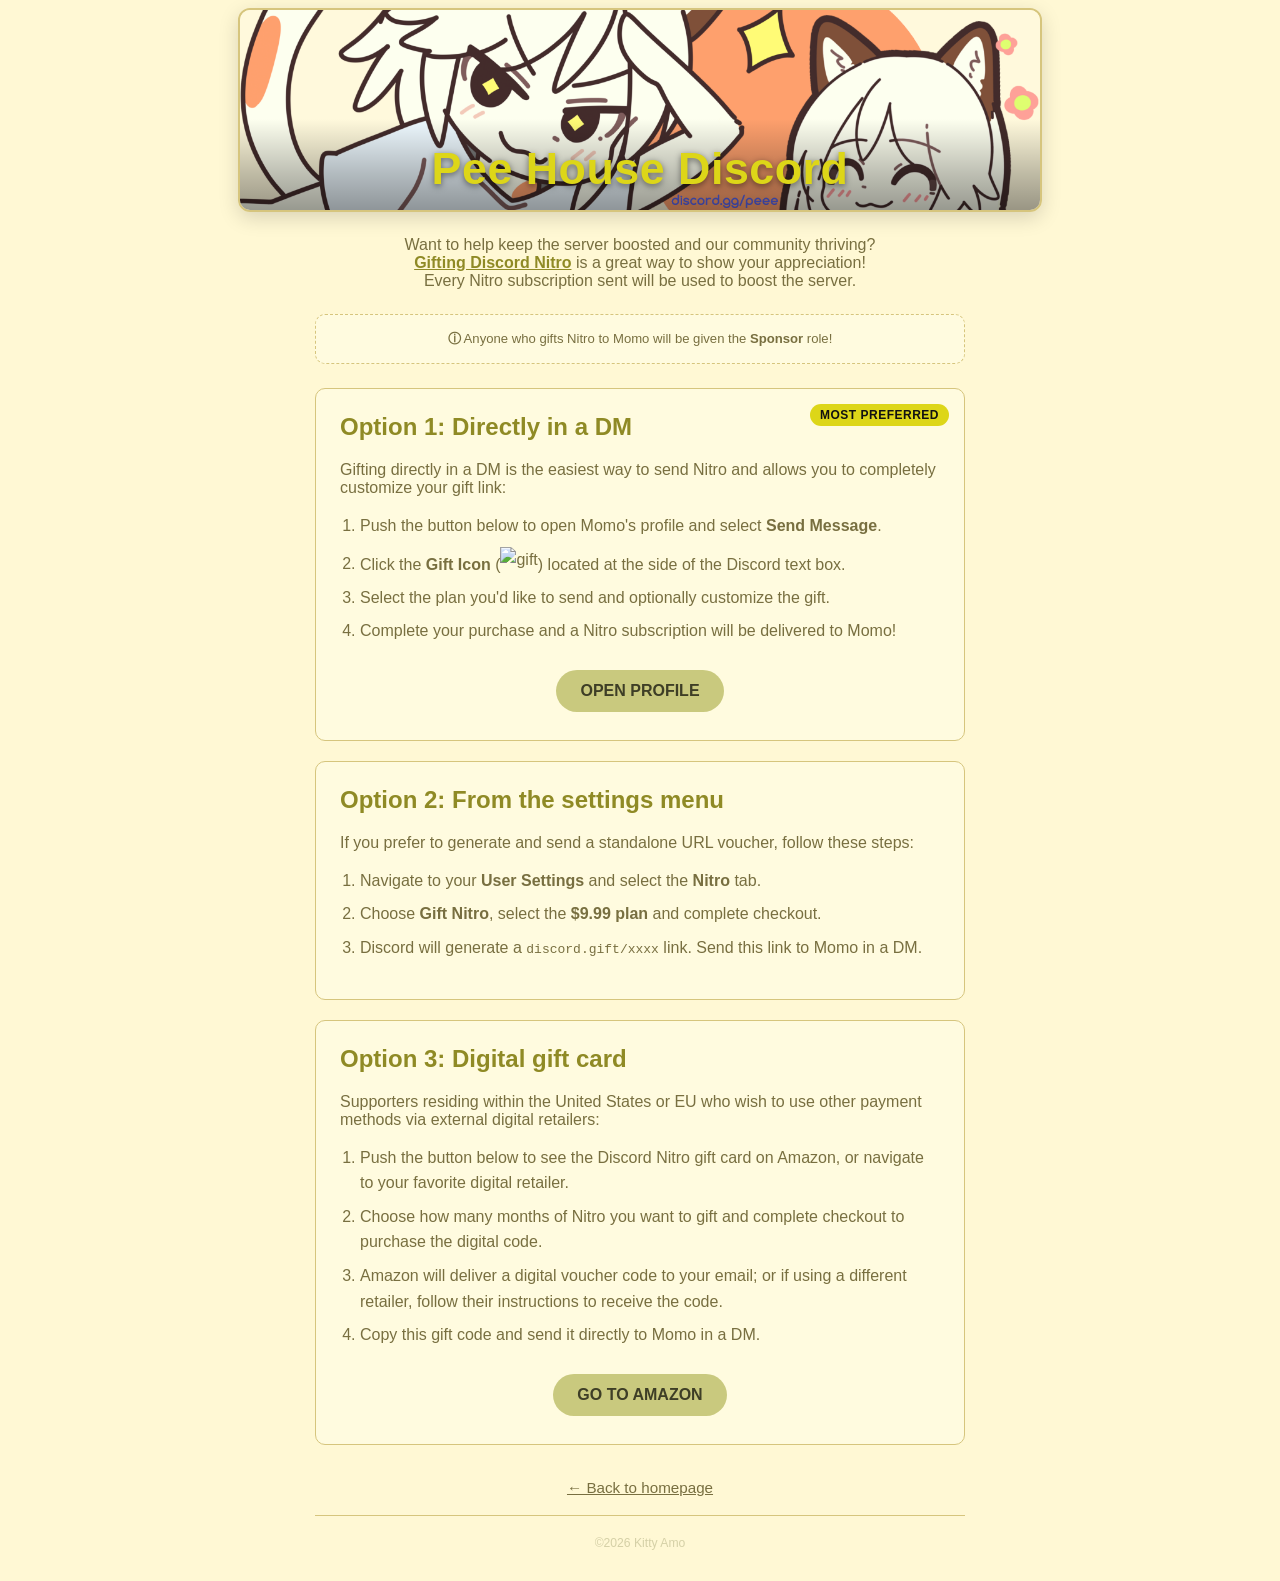
==== commit 7494d2dc: "wording" ====
--- a/gift-discord-nitro.html
+++ b/gift-discord-nitro.html
@@ -210,7 +210,7 @@
         </p>
         <div style="background: var(--card-bg); border: 1px dashed var(--card-border); padding: 15px; border-radius: 10px; max-width: 650px; margin: 0 auto 24px; text-align: center; box-sizing: border-box;">
             <p style="margin: 0; font-size: 0.82rem;">
-                <b>ⓘ</b> Anyone who gifts Nitro directly to Momo will be given the <strong>Sponsor</strong> role! <br> 
+                <b>ⓘ</b> Anyone who gifts Nitro to Momo will be given the <strong>Sponsor</strong> role! <br> 
             </p>
         </div>
         <div class="gift-layout">
